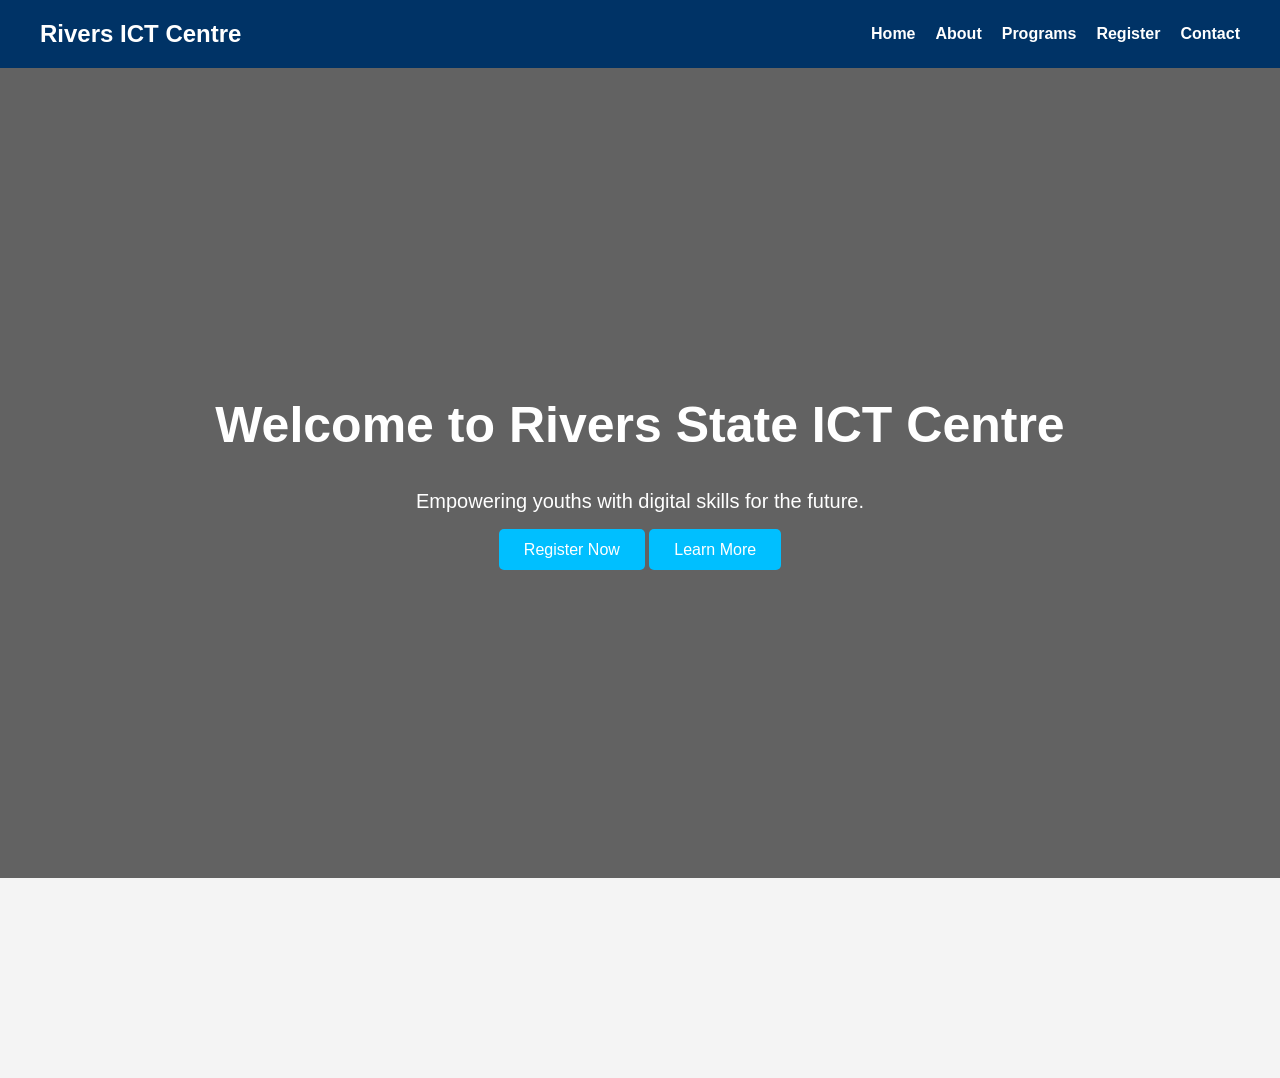
==== index.html @ f94ea171 "Add files via upload" ====
<!DOCTYPE html>
<html lang="en">
<head>
    <meta charset="UTF-8">
    <meta name="viewport" content="width=device-width, initial-scale=1.0">
    <title>Rivers State ICT Centre</title>
    <link rel="stylesheet" href="style.css">
</head>
<body>

    <!-- Navigation -->
    <header>
        <nav class="navbar">
            <h1>Rivers ICT Centre</h1>

            <ul class="nav-links">
                <li><a href="index.html">Home</a></li>
                <li><a href="about.html">About</a></li>
                <li><a href="programs.html">Programs</a></li>
                <li><a href="register.html">Register</a></li>
                <li><a href="contact.html">Contact</a></li>
            </ul>
        </nav>
    </header>

    <!-- Hero Section -->
    <section class="hero" id="home">
        <div class="hero-text">
            <h2>Welcome to Rivers State ICT Centre</h2>
            <p>Empowering youths with digital skills for the future.</p>
            <a href="register.html" class="btn">Register Now</a>
            <a href="about.html" class="btn btn-secondary">Learn More</a>
        </div>
    </section>

    <!-- Image Slider -->
    <section class="slider">
        <img class="slide active" src="C:\Users\HP 1040\OneDrive\RSI\WhatsApp Image 1.jpeg" alt="">
        <img class="slide" src="" alt="C:\Users\HP 1040\OneDrive\RSI\WhatsApp Image 2.jpeg">
        <img class="slide" src="https://images.unsplash.com/photo-1515879218367-8466d910aaa4?q=80&w=1200&auto=format&fit=crop" alt="">
    </section>


</body>
</html>
---- style.css ----
*{
    margin:0;
    padding:0;
    box-sizing:border-box;
}

body{
    font-family:Arial, sans-serif;
    line-height:1.6;
    background:#f4f4f4;
}

/* Navbar */
.navbar{
    background:#003366;
    color:white;
    display:flex;
    justify-content:space-between;
    align-items:center;
    padding:15px 40px;
    position:sticky;
    top:0;
}

.nav-links{
    list-style:none;
    display:flex;
}

.nav-links li{
    margin-left:20px;
}

.nav-links a{
    color:white;
    text-decoration:none;
    font-weight:bold;
}

.nav-links a:hover{
    color:#00bfff;
}

/* Hero */
.hero{
    background:linear-gradient(rgba(0,0,0,0.6),
    rgba(0,0,0,0.6)),
    url('https://images.unsplash.com/photo-1522202176988-66273c2fd55f?q=80&w=1200&auto=format&fit=crop');
    
    height:90vh;
    background-size:cover;
    background-position:center;
    display:flex;
    justify-content:center;
    align-items:center;
    text-align:center;
    color:white;
}

.hero-text h2{
    font-size:50px;
}

.hero-text p{
    margin:20px 0;
    font-size:20px;
}

.btn{
    background:#00bfff;
    padding:12px 25px;
    color:white;
    text-decoration:none;
    border-radius:5px;
}

/* Slider */
.slider{
    position:relative;
    width:90%;
    margin:40px auto;
    overflow:hidden;
}

.slide{
    width:100%;
    display:none;
    border-radius:10px;
}

.slide.active{
    display:block;
}

/* Sections */
section{
    padding:60px 20px;
    text-align:center;
}

.about p{
    max-width:700px;
    margin:auto;
}

.mission{
    display:flex;
    justify-content:center;
    gap:20px;
    margin-top:30px;
    flex-wrap:wrap;
}

.box{
    background:white;
    padding:20px;
    width:300px;
    border-radius:10px;
    box-shadow:0 0 10px rgba(0,0,0,0.1);
}

/* Programs */
.program-container{
    display:flex;
    flex-wrap:wrap;
    justify-content:center;
    gap:20px;
    margin-top:30px;
}

.card{
    background:white;
    width:280px;
    padding:20px;
    border-radius:10px;
    box-shadow:0 0 10px rgba(0,0,0,0.1);
    transition:0.3s;
}

.card:hover{
    transform:translateY(-5px);
}

/* Form */
form{
    max-width:500px;
    margin:auto;
    display:flex;
    flex-direction:column;
}

form input,
form select{
    margin:10px 0;
    padding:12px;
    border:1px solid #ccc;
    border-radius:5px;
}

form button{
    padding:12px;
    border:none;
    background:#003366;
    color:white;
    font-size:16px;
    cursor:pointer;
}

form button:hover{
    background:#0055aa;
}

/* Contact */
.contact p{
    margin:10px 0;
}

/* Footer */
footer{
    background:#003366;
    color:white;
    text-align:center;
    padding:20px;
}

/* Responsive Design */
@media(max-width:768px){

    .navbar{
        flex-direction:column;
    }

    .nav-links{
        flex-direction:column;
        margin-top:10px;
    }

    .nav-links li{
        margin:10px 0;
    }

    .hero-text h2{
        font-size:35px;
    }

    .mission{
        flex-direction:column;
        align-items:center;
    }
}
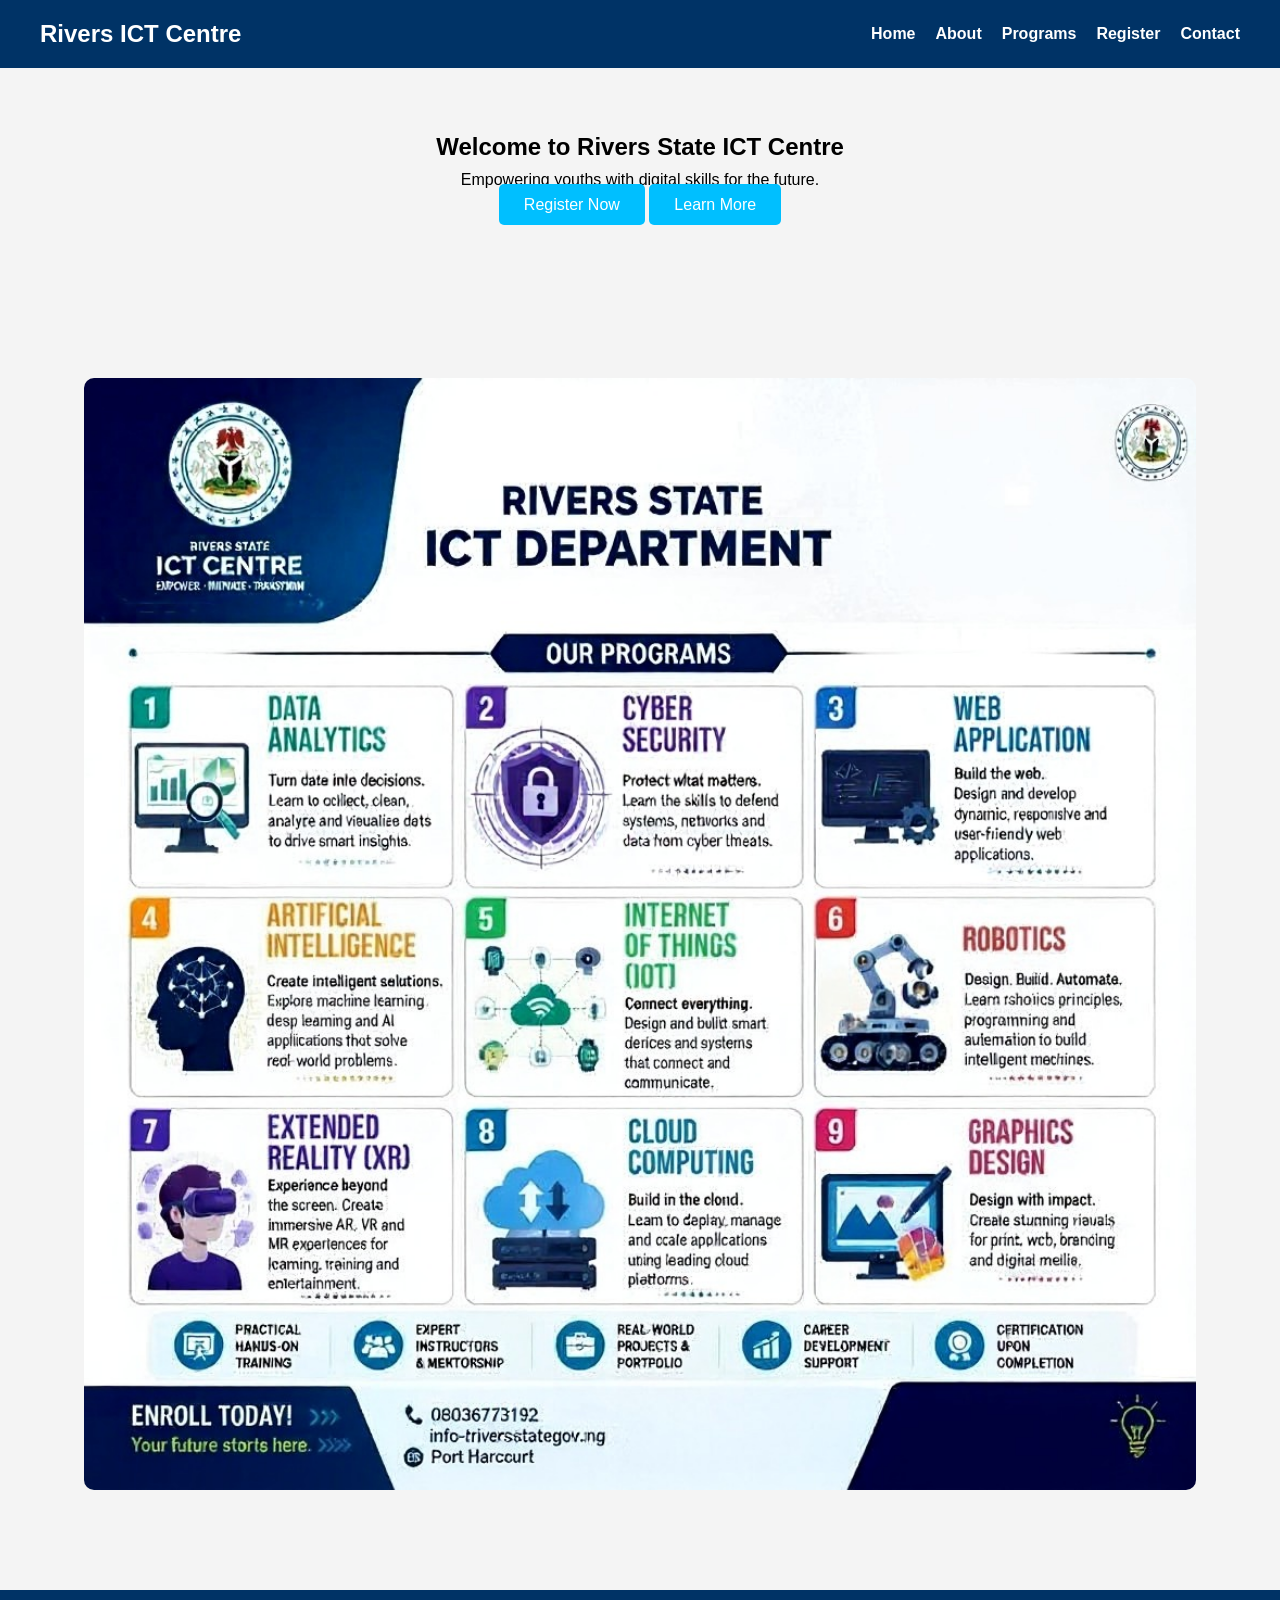
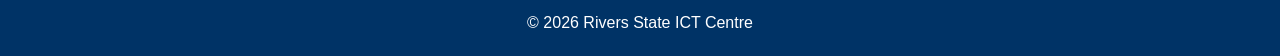
==== commit af02fa00: "Update index.html" ====
--- a/index.html
+++ b/index.html
@@ -6,9 +6,8 @@
     <title>Rivers State ICT Centre</title>
     <link rel="stylesheet" href="style.css">
 </head>
-<body>
+<body class="home-page">
 
-    <!-- Navigation -->
     <header>
         <nav class="navbar">
             <h1>Rivers ICT Centre</h1>
@@ -23,9 +22,9 @@
         </nav>
     </header>
 
-    <!-- Hero Section -->
-    <section class="hero" id="home">
-        <div class="hero-text">
+    
+    <section class="first" id="home">
+        <div class="first-text">
             <h2>Welcome to Rivers State ICT Centre</h2>
             <p>Empowering youths with digital skills for the future.</p>
             <a href="register.html" class="btn">Register Now</a>
@@ -33,13 +32,16 @@
         </div>
     </section>
 
-    <!-- Image Slider -->
     <section class="slider">
-        <img class="slide active" src="C:\Users\HP 1040\OneDrive\RSI\WhatsApp Image 1.jpeg" alt="">
-        <img class="slide" src="" alt="C:\Users\HP 1040\OneDrive\RSI\WhatsApp Image 2.jpeg">
-        <img class="slide" src="https://images.unsplash.com/photo-1515879218367-8466d910aaa4?q=80&w=1200&auto=format&fit=crop" alt="">
+        <img class="slide active" src="WhatsApp Image 1.jpeg" alt="Slide 1">
+        <img class="slide" src="WhatsApp Image 3.jpeg" alt="Slide 3">
+        <img class="slide" src="WhatsApp Image 2.jpeg" alt="Slide 2">
     </section>
 
+    <footer>
+        <p>© 2026 Rivers State ICT Centre</p>
+    </footer>
 
+    <script src="script.js"></script>
 </body>
-</html>+</html>
